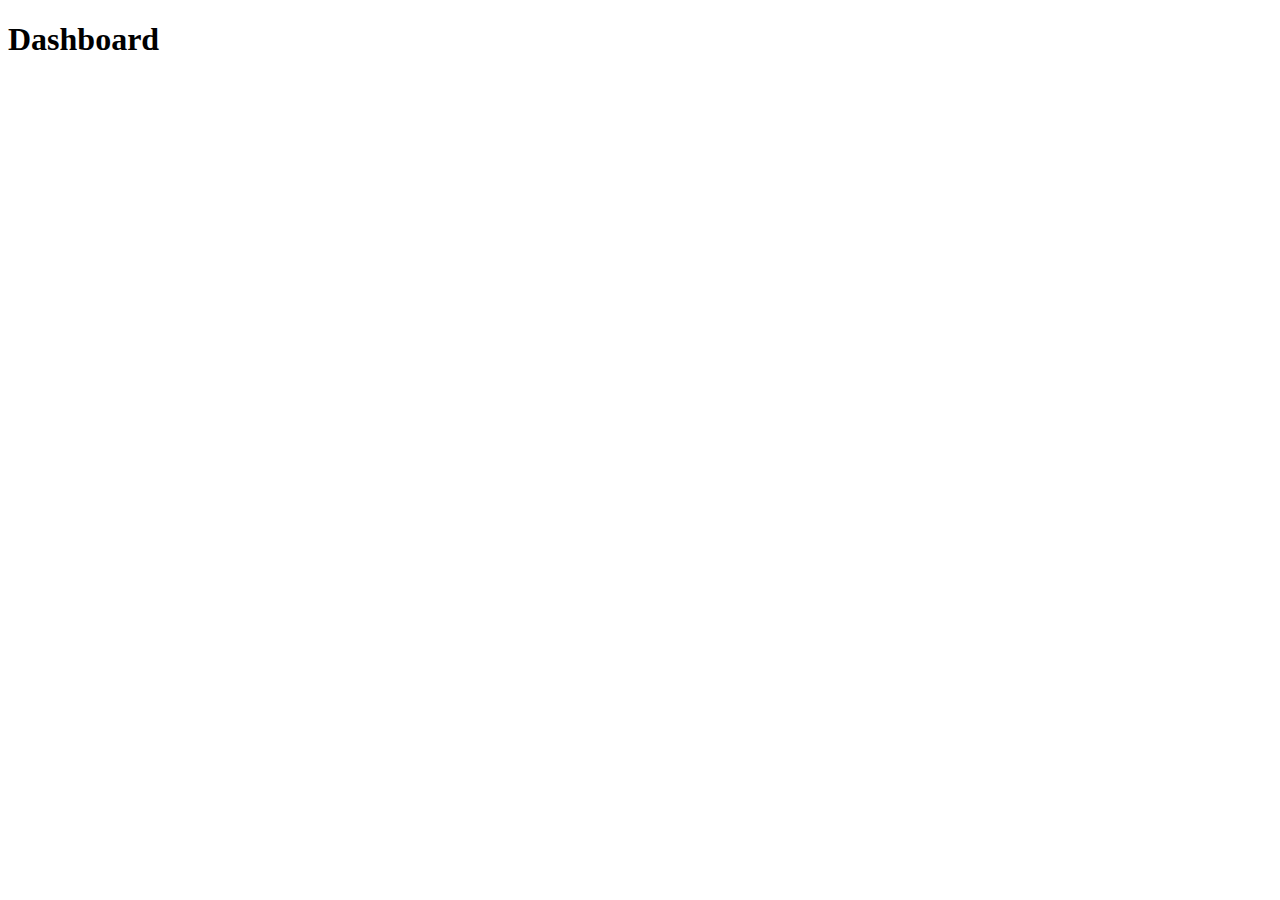
==== dashboard/index.html @ debfb2c8 "Login & Sigup" ====
<!DOCTYPE html>
<html lang="en">
<head>
    <meta charset="UTF-8">
    <meta http-equiv="X-UA-Compatible" content="IE=edge">
    <meta name="viewport" content="width=device-width, initial-scale=1.0">
    <title>Document</title>
</head>
<body>
    <h1>Dashboard</h1>
</body>
</html>
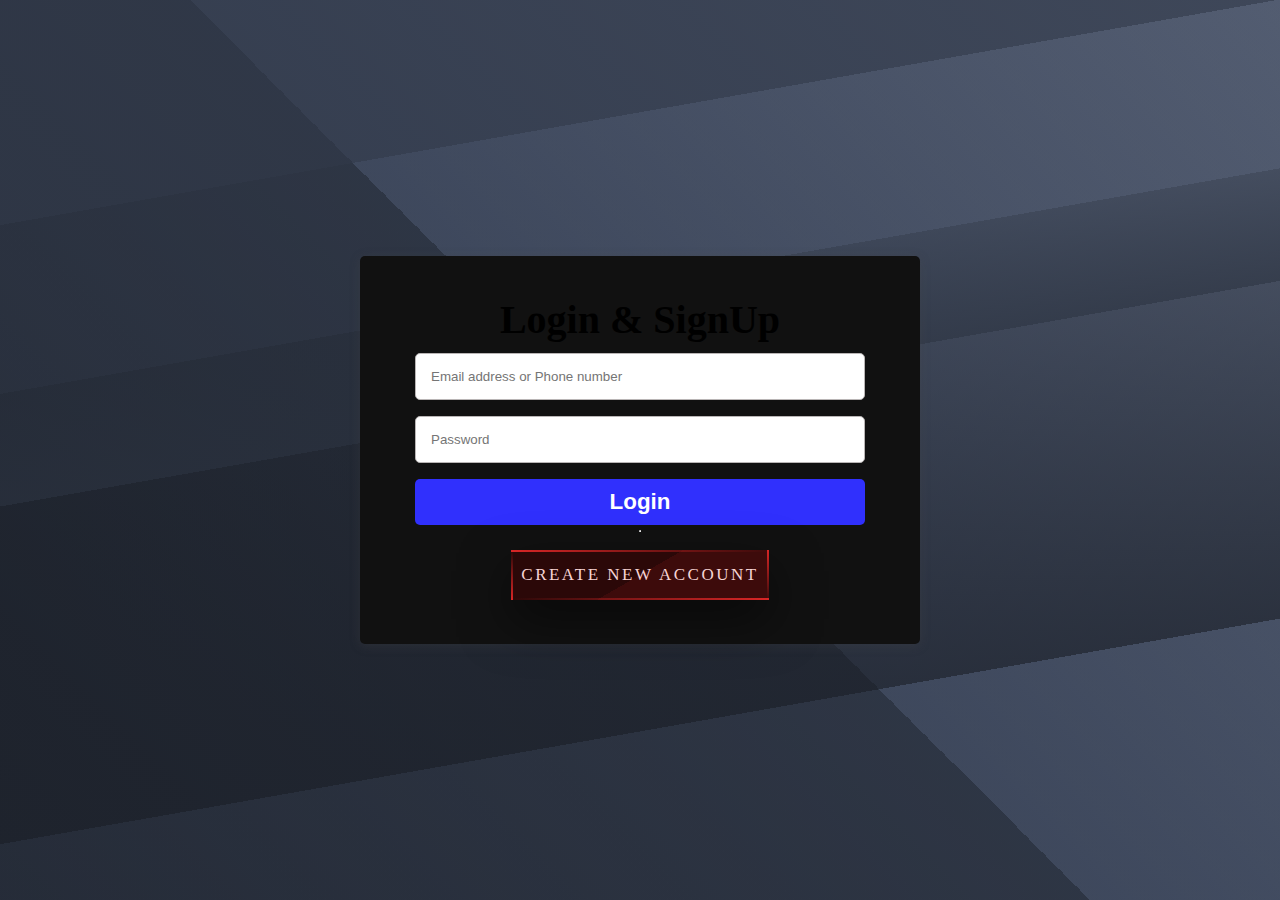
==== commit adc0c29d: "Login & Signup" ====
--- a/dashboard/index.html
+++ b/dashboard/index.html
@@ -8,5 +8,6 @@
 </head>
 <body>
     <h1>Dashboard</h1>
+    <script src="app.js"></script>
 </body>
 </html>